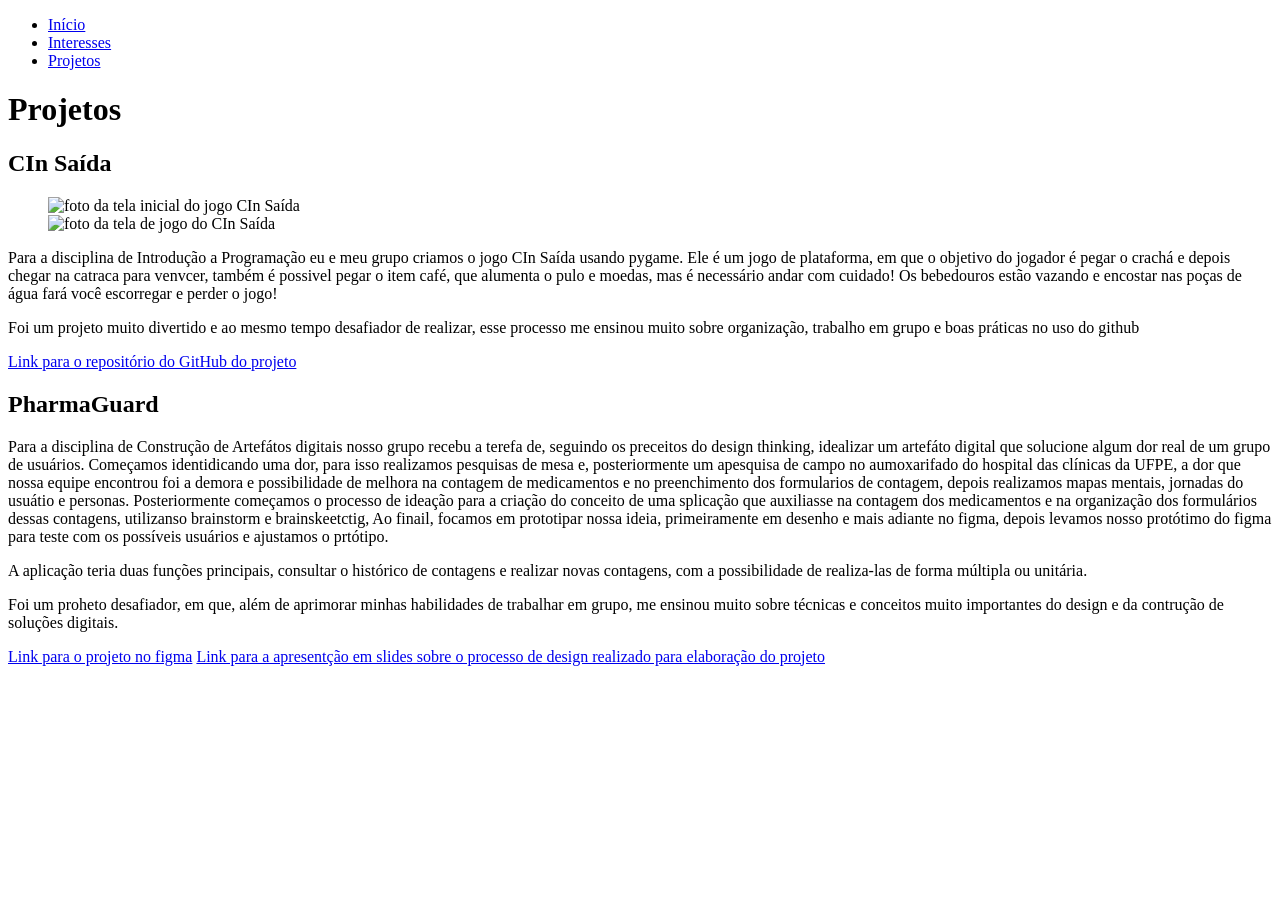
==== projetos.html @ 6afa90b4 "Adição do arquivo projetos.html" ====
<!DOCTYPE html>
<html lang="pt-br">
    <head>
        <meta charset="UTF-8">
        <title>Portifolio</title>
        <link rel = 'stylesheet' href = 'styles.css'>
        <link rel="preconnect" href="https://fonts.googleapis.com"> 
        <link rel="preconnect" href="https://fonts.gstatic.com" crossorigin> 
        <link href="https://fonts.googleapis.com/css2?family=Poppins:ital,wght@0,100;0,200;0,300;0,400;0,500;0,600;0,700;0,800;0,900;1,100;1,200;1,300;1,400;1,500;1,600;1,700;1,800;1,900&display=swap" rel="stylesheet">
    </head>
    <body>
        <ul class = 'barra_navegacao'>
            <li>
                <a href="./index.html" target="_blank">Início</a>
            </li>
            <li>
                <a href="./interesses.html">Interesses</a>
            </li>
            <li>
                <a href="./projetos.html">Projetos</a>
            </li>
        </ul>

        <main id="projetos" class="projetos">
            <h1 class="projetos_titulo">Projetos</h1>
            <div class="projetos_subtitulo">
                <h2 class="projetos_subtitulo">CIn Saída</h2>
                <ul class="cin_saida_fotos">
                    <div>
                        <img src="./assets/tela_inicial1.png" alt="foto da tela inicial do jogo CIn Saída" class="foto_cin_capa">
                    </div>
                    <div>
                        <img src="./assets/tela_jogo.png" alt="foto da tela de jogo do CIn Saída" class="foto_cin_jogo">
                    </div>
                </ul>
                <div class="interesses_caixa">
                    <div class="retangulo_transparente"></div>
                    <p class="projetos_texto">Para a disciplina de Introdução a Programação eu e meu grupo criamos o jogo CIn Saída usando pygame. Ele é um jogo de plataforma, em que o objetivo do jogador é pegar o crachá e depois chegar na catraca para venvcer, também é possivel pegar o item café, que alumenta o pulo e moedas, mas é necessário andar com cuidado! Os bebedouros estão vazando e encostar nas poças de água fará você escorregar e perder o jogo!</p>       
                    <p class="projetos_texto">Foi um projeto muito divertido e ao mesmo tempo desafiador de realizar, esse processo me ensinou muito sobre organização, trabalho em grupo e boas práticas no uso do github</p>
                    <a href="https://github.com/raissafigueiredo/Projeto-IP" target="_blank" class="projetos_link">Link para o repositório do GitHub do projeto</a>
                </div>
            </div>
            <div class="projetos_subtitulo">
                <h2 class="projetos_subtitulo">PharmaGuard</h2>
                <div class="interesses_caixa">
                    <div class="retangulo_transparente"></div>
                    <p class="projetos_texto">Para a disciplina de Construção de Artefátos digitais nosso grupo recebu a terefa de, seguindo os preceitos do design thinking, idealizar um artefáto digital que solucione algum dor real de um grupo de usuários. Começamos identidicando uma dor, para isso realizamos pesquisas de mesa e, posteriormente um apesquisa de campo no aumoxarifado do hospital das clínicas da UFPE, a dor que nossa equipe encontrou foi a demora e possibilidade de melhora na contagem de medicamentos e no preenchimento dos formularios de contagem, depois realizamos mapas mentais, jornadas do usuátio e personas. Posteriormente começamos o processo de ideação para a criação do conceito de uma splicação que auxiliasse na contagem dos medicamentos e na organização dos formulários dessas contagens, utilizanso brainstorm e brainskeetctig, Ao finail, focamos em prototipar nossa ideia, primeiramente em desenho e mais adiante no figma, depois levamos nosso protótimo do figma para teste com os possíveis usuários e ajustamos o prtótipo.</p>
                    <p class="projetos_texto">A aplicação teria duas funções principais, consultar o histórico de contagens e realizar novas contagens, com a possibilidade de realiza-las de forma múltipla ou unitária.</p>
                    <p class="projetos_texto">Foi um proheto desafiador, em que, além de aprimorar minhas habilidades de trabalhar em grupo, me ensinou muito sobre técnicas e conceitos muito importantes do design e da contrução de soluções digitais.</p>
                <a href="https://www.figma.com/design/2pK68Zn6Def9fyE47A8YlC/CAD-prototipo-1?node-id=0-1&p=f&t=0q6AdFi5Hz5zOmNN-0" target="_blank" class="projetos_link">Link para o projeto no figma</a>
                <a href="https://www.canva.com/design/DAGjaJ4rbWI/DcJJMl1AKv8Z-l5AFxp-5Q/edit" target="_blank" class="projetos_link">Link para a apresentção em slides sobre o processo de design realizado para elaboração do projeto</a>
                </div>
            </div>
        </main>
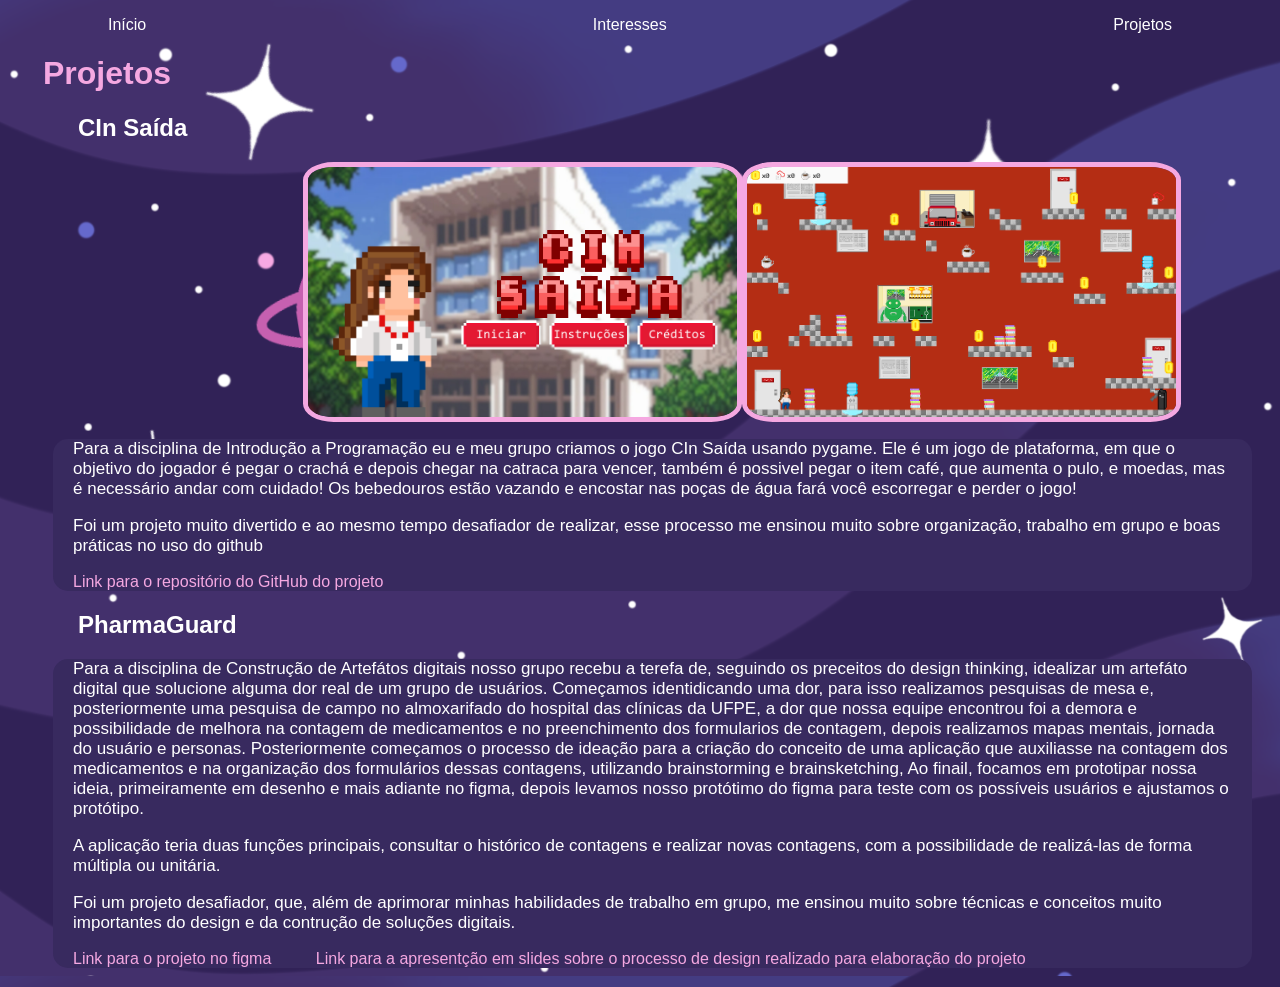
==== commit 15976725: "Ajustes em projetos.html" ====
--- a/projetos.html
+++ b/projetos.html
@@ -35,7 +35,7 @@
                 </ul>
                 <div class="interesses_caixa">
                     <div class="retangulo_transparente"></div>
-                    <p class="projetos_texto">Para a disciplina de Introdução a Programação eu e meu grupo criamos o jogo CIn Saída usando pygame. Ele é um jogo de plataforma, em que o objetivo do jogador é pegar o crachá e depois chegar na catraca para venvcer, também é possivel pegar o item café, que alumenta o pulo e moedas, mas é necessário andar com cuidado! Os bebedouros estão vazando e encostar nas poças de água fará você escorregar e perder o jogo!</p>       
+                    <p class="projetos_texto">Para a disciplina de Introdução a Programação eu e meu grupo criamos o jogo CIn Saída usando pygame. Ele é um jogo de plataforma, em que o objetivo do jogador é pegar o crachá e depois chegar na catraca para vencer, também é possivel pegar o item café, que aumenta o pulo, e moedas, mas é necessário andar com cuidado! Os bebedouros estão vazando e encostar nas poças de água fará você escorregar e perder o jogo!</p>       
                     <p class="projetos_texto">Foi um projeto muito divertido e ao mesmo tempo desafiador de realizar, esse processo me ensinou muito sobre organização, trabalho em grupo e boas práticas no uso do github</p>
                     <a href="https://github.com/raissafigueiredo/Projeto-IP" target="_blank" class="projetos_link">Link para o repositório do GitHub do projeto</a>
                 </div>
@@ -44,11 +44,11 @@
                 <h2 class="projetos_subtitulo">PharmaGuard</h2>
                 <div class="interesses_caixa">
                     <div class="retangulo_transparente"></div>
-                    <p class="projetos_texto">Para a disciplina de Construção de Artefátos digitais nosso grupo recebu a terefa de, seguindo os preceitos do design thinking, idealizar um artefáto digital que solucione algum dor real de um grupo de usuários. Começamos identidicando uma dor, para isso realizamos pesquisas de mesa e, posteriormente um apesquisa de campo no aumoxarifado do hospital das clínicas da UFPE, a dor que nossa equipe encontrou foi a demora e possibilidade de melhora na contagem de medicamentos e no preenchimento dos formularios de contagem, depois realizamos mapas mentais, jornadas do usuátio e personas. Posteriormente começamos o processo de ideação para a criação do conceito de uma splicação que auxiliasse na contagem dos medicamentos e na organização dos formulários dessas contagens, utilizanso brainstorm e brainskeetctig, Ao finail, focamos em prototipar nossa ideia, primeiramente em desenho e mais adiante no figma, depois levamos nosso protótimo do figma para teste com os possíveis usuários e ajustamos o prtótipo.</p>
-                    <p class="projetos_texto">A aplicação teria duas funções principais, consultar o histórico de contagens e realizar novas contagens, com a possibilidade de realiza-las de forma múltipla ou unitária.</p>
-                    <p class="projetos_texto">Foi um proheto desafiador, em que, além de aprimorar minhas habilidades de trabalhar em grupo, me ensinou muito sobre técnicas e conceitos muito importantes do design e da contrução de soluções digitais.</p>
+                    <p class="projetos_texto">Para a disciplina de Construção de Artefátos digitais nosso grupo recebu a terefa de, seguindo os preceitos do design thinking, idealizar um artefáto digital que solucione alguma dor real de um grupo de usuários. Começamos identidicando uma dor, para isso realizamos pesquisas de mesa e, posteriormente uma pesquisa de campo no almoxarifado do hospital das clínicas da UFPE, a dor que nossa equipe encontrou foi a demora e possibilidade de melhora na contagem de medicamentos e no preenchimento dos formularios de contagem, depois realizamos mapas mentais, jornada do usuário e personas. Posteriormente começamos o processo de ideação para a criação do conceito de uma aplicação que auxiliasse na contagem dos medicamentos e na organização dos formulários dessas contagens, utilizando brainstorming e brainsketching, Ao finail, focamos em prototipar nossa ideia, primeiramente em desenho e mais adiante no figma, depois levamos nosso protótimo do figma para teste com os possíveis usuários e ajustamos o protótipo.</p>
+                    <p class="projetos_texto">A aplicação teria duas funções principais, consultar o histórico de contagens e realizar novas contagens, com a possibilidade de realizá-las de forma múltipla ou unitária.</p>
+                    <p class="projetos_texto">Foi um projeto desafiador, que, além de aprimorar minhas habilidades de trabalho em grupo, me ensinou muito sobre técnicas e conceitos muito importantes do design e da contrução de soluções digitais.</p>
                 <a href="https://www.figma.com/design/2pK68Zn6Def9fyE47A8YlC/CAD-prototipo-1?node-id=0-1&p=f&t=0q6AdFi5Hz5zOmNN-0" target="_blank" class="projetos_link">Link para o projeto no figma</a>
                 <a href="https://www.canva.com/design/DAGjaJ4rbWI/DcJJMl1AKv8Z-l5AFxp-5Q/edit" target="_blank" class="projetos_link">Link para a apresentção em slides sobre o processo de design realizado para elaboração do projeto</a>
                 </div>
             </div>
-        </main>+        </main>
--- a/styles.css
+++ b/styles.css
@@ -0,0 +1,216 @@
+body{
+    background-color: #312257; 
+    background-image:url(./assets/fundo_galaxia.png);
+    background-size: cover;
+    color: white;
+    font-family: 'poppins', sans-serif; 
+}
+
+.barra_navegacao{
+    display: flex; 
+    justify-content: space-between;
+    padding-right: 100px; 
+    padding-left: 100px;
+}
+
+.barra_navegacao a:hover{
+    color: #F5A8E1; 
+}
+
+@media(width <= 400px) { 
+    .barra_navegacao{
+        flex-direction: column; 
+    }
+
+    header{
+        display: flex; 
+        flex-direction: column; 
+        align-items: center; 
+    }
+}
+
+li{
+    list-style-type: none; 
+}
+
+a{
+    text-decoration: none; 
+    color: white; 
+}
+
+main{
+    margin-left: 20px;
+    margin-right: 20px; 
+}
+
+.sobre_nome{
+    color: #E63DE9;
+    display: flex;
+    justify-content: center;
+}
+
+.sobre_titulo{
+    color: white;
+    display: flex;
+    justify-content: center;
+}
+
+.sobre_subtitulo{
+    margin-left: 25px;
+}
+
+.interesses_titulo{
+    color: #F5A8E1;
+    margin-left: 15px;
+}
+
+.projetos_titulo{
+    color: #F5A8E1;
+    margin-left: 15px;
+}
+
+.projetos_subtitulo{
+    color: white;
+    margin-left: 25px;
+}
+main p{
+    font-size: 17px;
+    margin-left: 20px;
+    margin-right: 20px;
+    position: relative;
+}
+
+footer {
+    display: flex;
+    justify-content: center; 
+    margin-top: 40px; 
+}
+
+footer div{
+    font-size: 20px;
+    padding: 20px; 
+}
+
+footer img{
+    width: 20px; 
+}
+
+footer a{
+    display: flex; 
+    align-items: center; 
+}
+
+@media (width <= 420px) { 
+    footer{
+        flex-direction: column; 
+        justify-content: center; 
+        align-items: center; 
+    }
+}
+.legendas_fotos{
+    display: flex;
+    justify-content: space-between;
+    padding-right: 145px; 
+    padding-left: 145px;
+}
+
+.legenda_observatorio{
+    font-size: 16px;
+    width: 610px;
+}
+
+.legenda_lua{
+    font-size: 16px;
+    font-size: 16px;
+
+}
+.foto_eu {
+    display: flex;
+    justify-content: center; 
+    padding-top: 0px;
+    height: 310px;
+  }
+
+.fotos_interresses{
+    display: flex; 
+    justify-content: center;
+    padding-right: 100px;
+    padding-left: 100px; 
+}
+
+.foto_observatorio{
+    display: flex;
+    height: 320px;
+    justify-content: left;
+    margin-left: 100px;
+    margin-right: 140px;
+    margin-top: 10px;
+    border-style: solid;
+    border-width: 5px;
+    border-radius: 7%;
+    border-color: #8e91ed;
+}
+
+.foto_lua{
+    display: flex;
+    height: 320px;
+    justify-content: right;
+    margin-right: 100px;
+    margin-left: 140px;
+    margin-top: 10px;
+    border-style: solid;
+    border-width: 5px;
+    border-radius: 7%;
+    border-color: #8e91ed;
+
+}
+
+.cin_saida_fotos{
+    display: flex; 
+    justify-content:space-between;
+    padding-right: 250px; 
+    padding-left: 250px;
+    padding-bottom: 10px;
+    height: 250px;
+}
+
+.foto_cin_capa{
+    height: 250px;
+    border-style: solid;
+    border-width: 5px;
+    border-radius: 7%;
+    border-color: #F5A8E1; 
+}
+
+.foto_cin_jogo{
+    height: 250px;
+    border-style: solid;
+    border-width: 5px;
+    border-radius: 7%;
+    border-color: #F5A8E1;
+}
+
+.projetos_link{
+    padding: 20px;
+    color: #F5A8E1;
+}
+
+.sobre_caixa{
+    position: relative;
+}
+
+.interesses_caixa{
+    position: relative;
+}
+
+.retangulo_transparente{
+    position:absolute;
+    top: 0;
+    left: 0;
+    width: 100%;
+    height: 100%;
+    background-color: #382A5F;
+    border-radius: 15px;
+    z-index: -1;
+}
+
